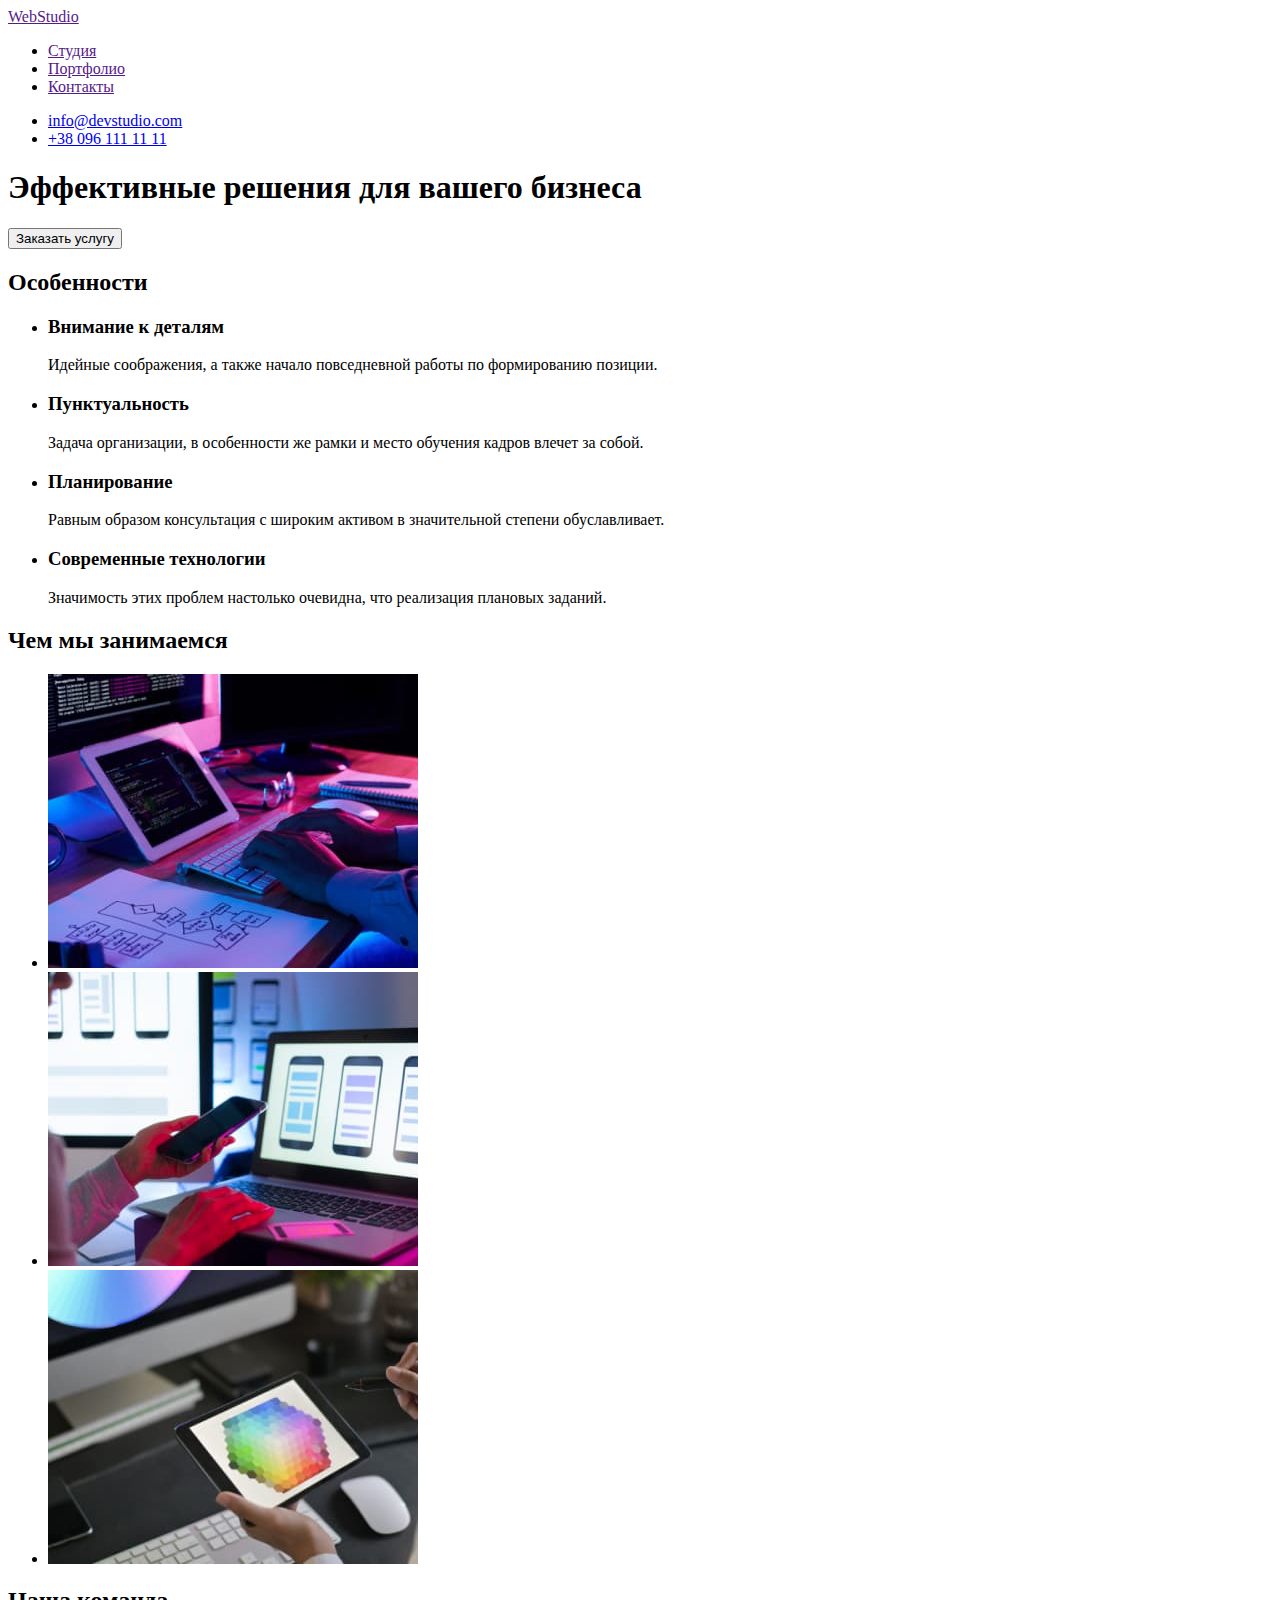
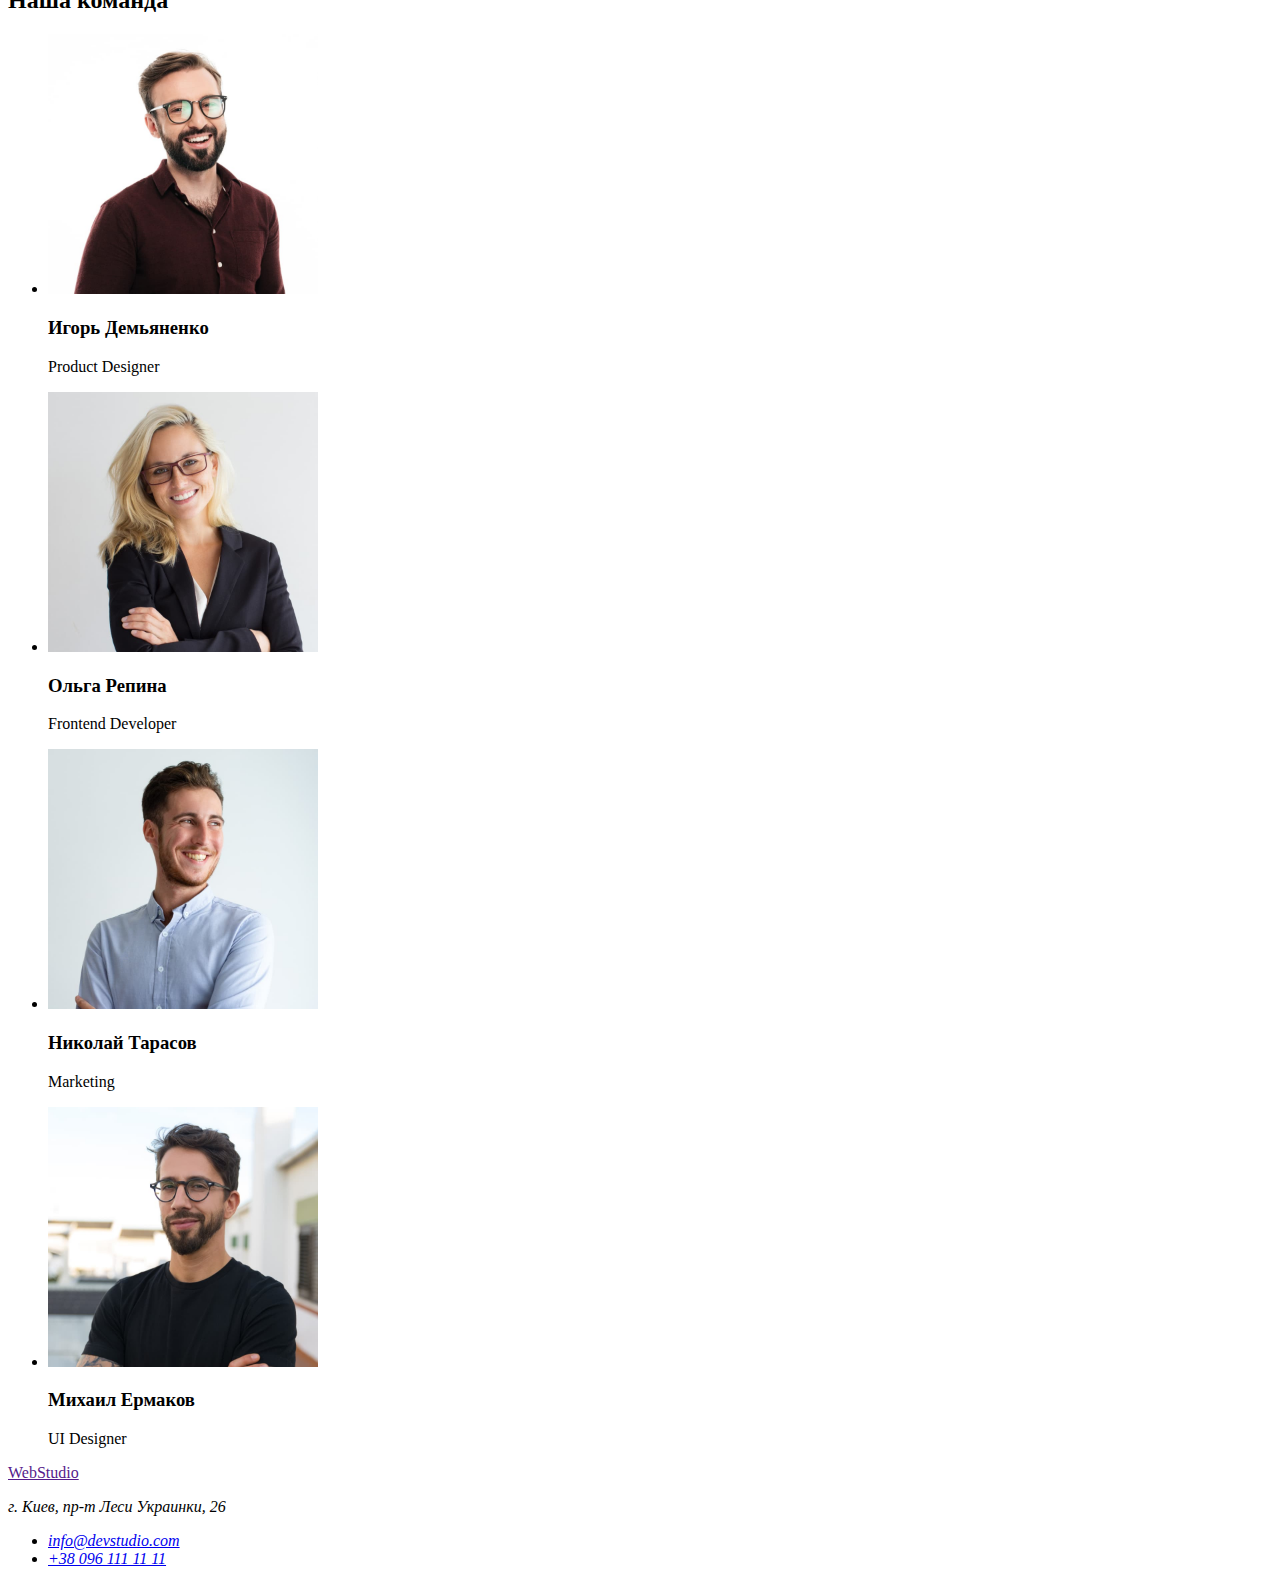
==== index.html @ 56379cd4 "Копіювання 1ДЗ" ====
<!DOCTYPE html>
<html lang="ru">
<head>
  <meta charset="UTF-8">
  <meta http-equiv="X-UA-Compatible" content="IE=edge">
  <meta name="viewport" content="width=device-width, initial-scale=1.0">
  <title>WebStudio</title>
</head>
<body>
  <header>
    <nav>
      <a href="">WebStudio</a>
      <ul>
        <li><a href="">Студия</a></li>
        <li><a href="">Портфолио</a></li>
        <li><a href="">Контакты</a></li>
      </ul>
    </nav>
    <ul>
      <li><a href="mailto:info@devstudio.com">info@devstudio.com</a></li>
      <li><a href="tel:+380961111111">+38 096 111 11 11</a></li>
    </ul>
  </header>
  <main>
    <section>
      <h1>Эффективные решения для вашего бизнеса</h1>
      <button type="button">Заказать услугу</button>
    </section>
    <section>
      <h2>Особенности</h2>
      <ul>
        <li>
          <h3>Внимание к деталям</h3>
          <p>Идейные соображения, а также начало повседневной работы по формированию позиции.</p>
        </li>
        <li>
          <h3>Пунктуальность</h3>
          <p>Задача организации, в особенности же рамки и место обучения кадров влечет за собой.</p>
        </li>
        <li>
          <h3>Планирование</h3>
          <p>Равным образом консультация с широким активом в значительной степени обуславливает.</p>
        </li>
        <li>
          <h3>Современные технологии</h3>
          <p>Значимость этих проблем настолько очевидна, что реализация плановых заданий.</p>
        </li>
      </ul>
    </section>
    <section>
      <h2>Чем мы занимаемся</h2>
      <ul>
        <li><img src="./images/box 1.jpg" alt="Работа на клавиатуре" width="370"></li>
        <li><img src="./images/box 2.jpg" alt="Работа со смартфоном" width="370"></li>
        <li><img src="./images/box 3.jpg" alt="Работа на планшете" width="370"></li>
      </ul>
    </section>
    <section>
      <h2>Наша команда</h2>
      <ul>
        <li>
          <img src="./images/Demyanenko.jpg" alt="Игорь Демьяненко" width="270">
          <h3>Игорь Демьяненко</h3>
          <p>Product Designer</p>
        </li>
        <li>
          <img src="./images/Repina.jpg" alt="Ольга Репина" width="270">
          <h3>Ольга Репина</h3>
          <p>Frontend Developer</p>
        </li>
        <li>
          <img src="./images/Tarasov.jpg" alt="Николай Тарасов" width="270">
          <h3>Николай Тарасов</h3>
          <p>Marketing</p>
        </li>
        <li>
          <img src="./images/Yermakov.jpg" alt="Михаил Ермаков" width="270">
          <h3>Михаил Ермаков</h3>
          <p>UI Designer</p>
        </li>
      </ul>
    </section>
  </main>
  <footer>
    <a href="">WebStudio</a>
    <address>
      <p>г. Киев, пр-т Леси Украинки, 26</p>
      <ul>
        <li><a href="mailto:info@devstudio.com">info@devstudio.com</a></li>
        <li><a href="tel:+380961111111">+38 096 111 11 11</a></li>
      </ul>           
    </address>
  </footer>
</body>
</html>
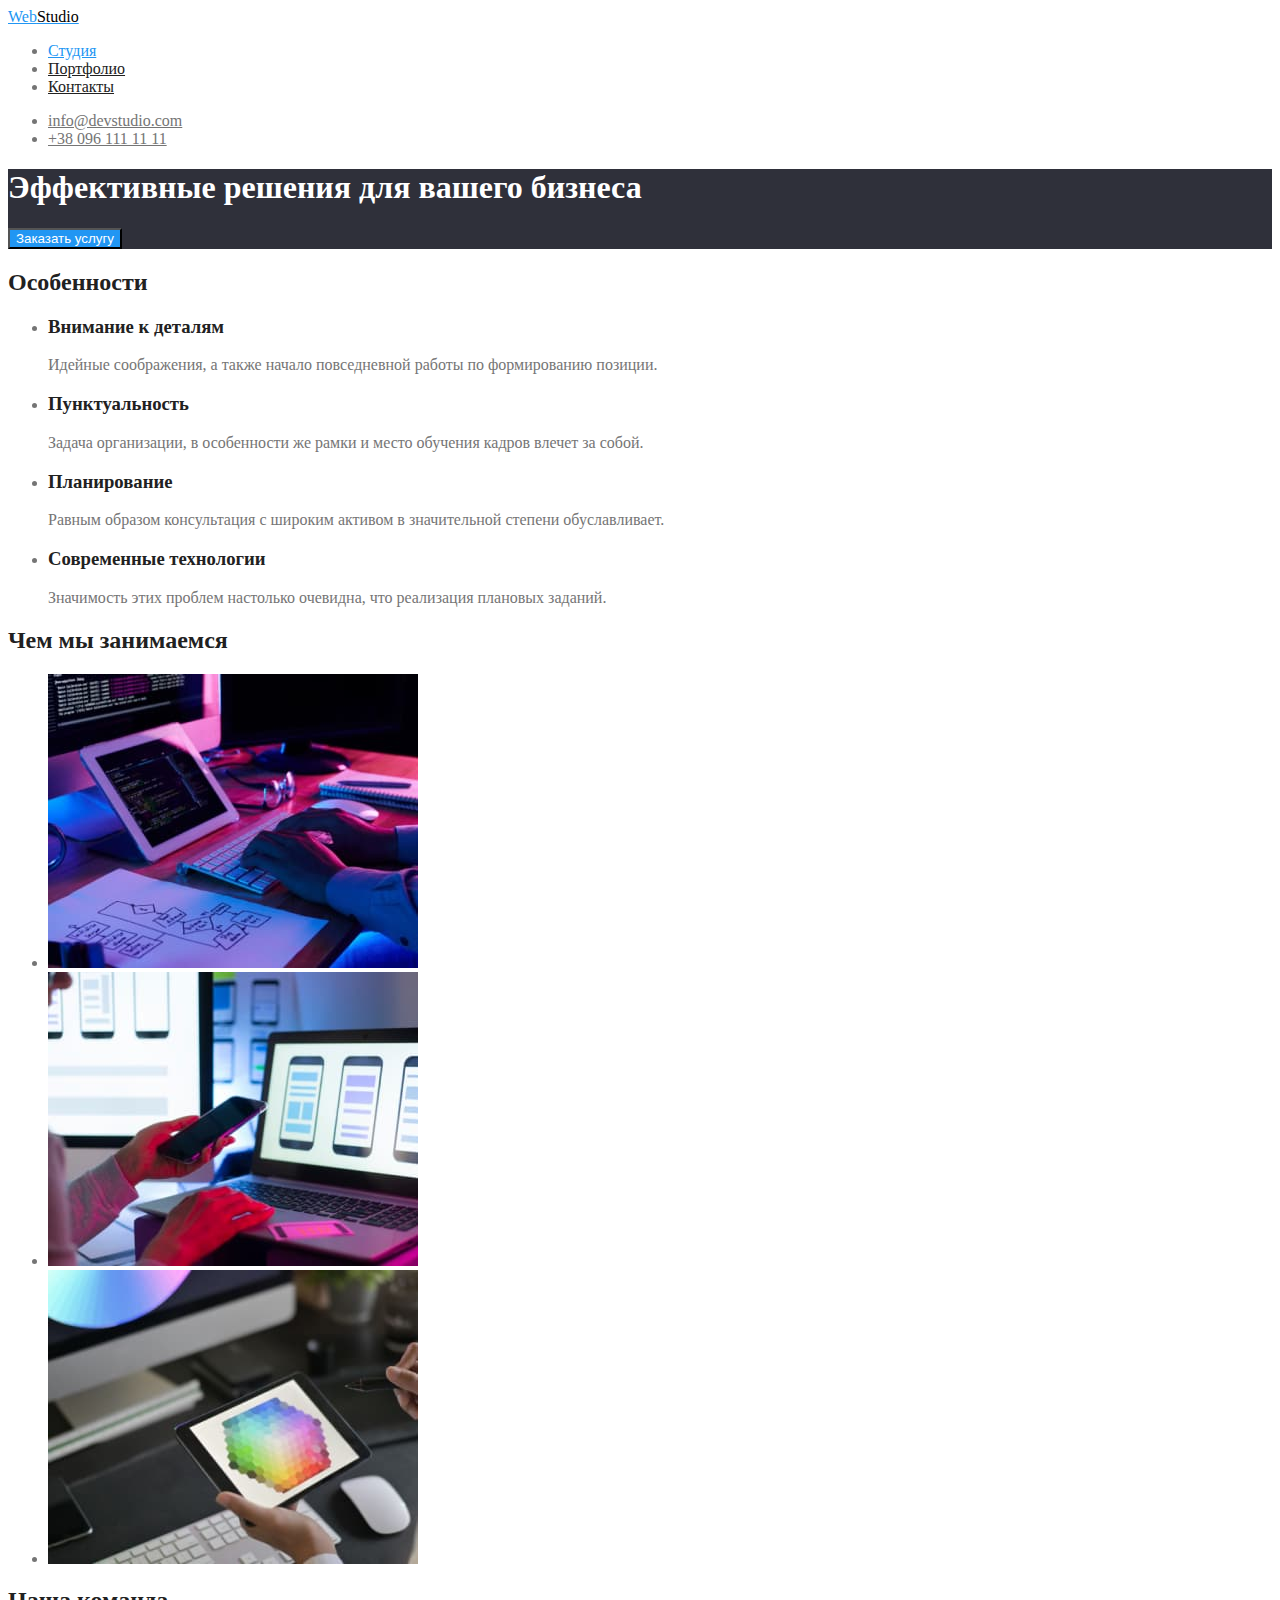
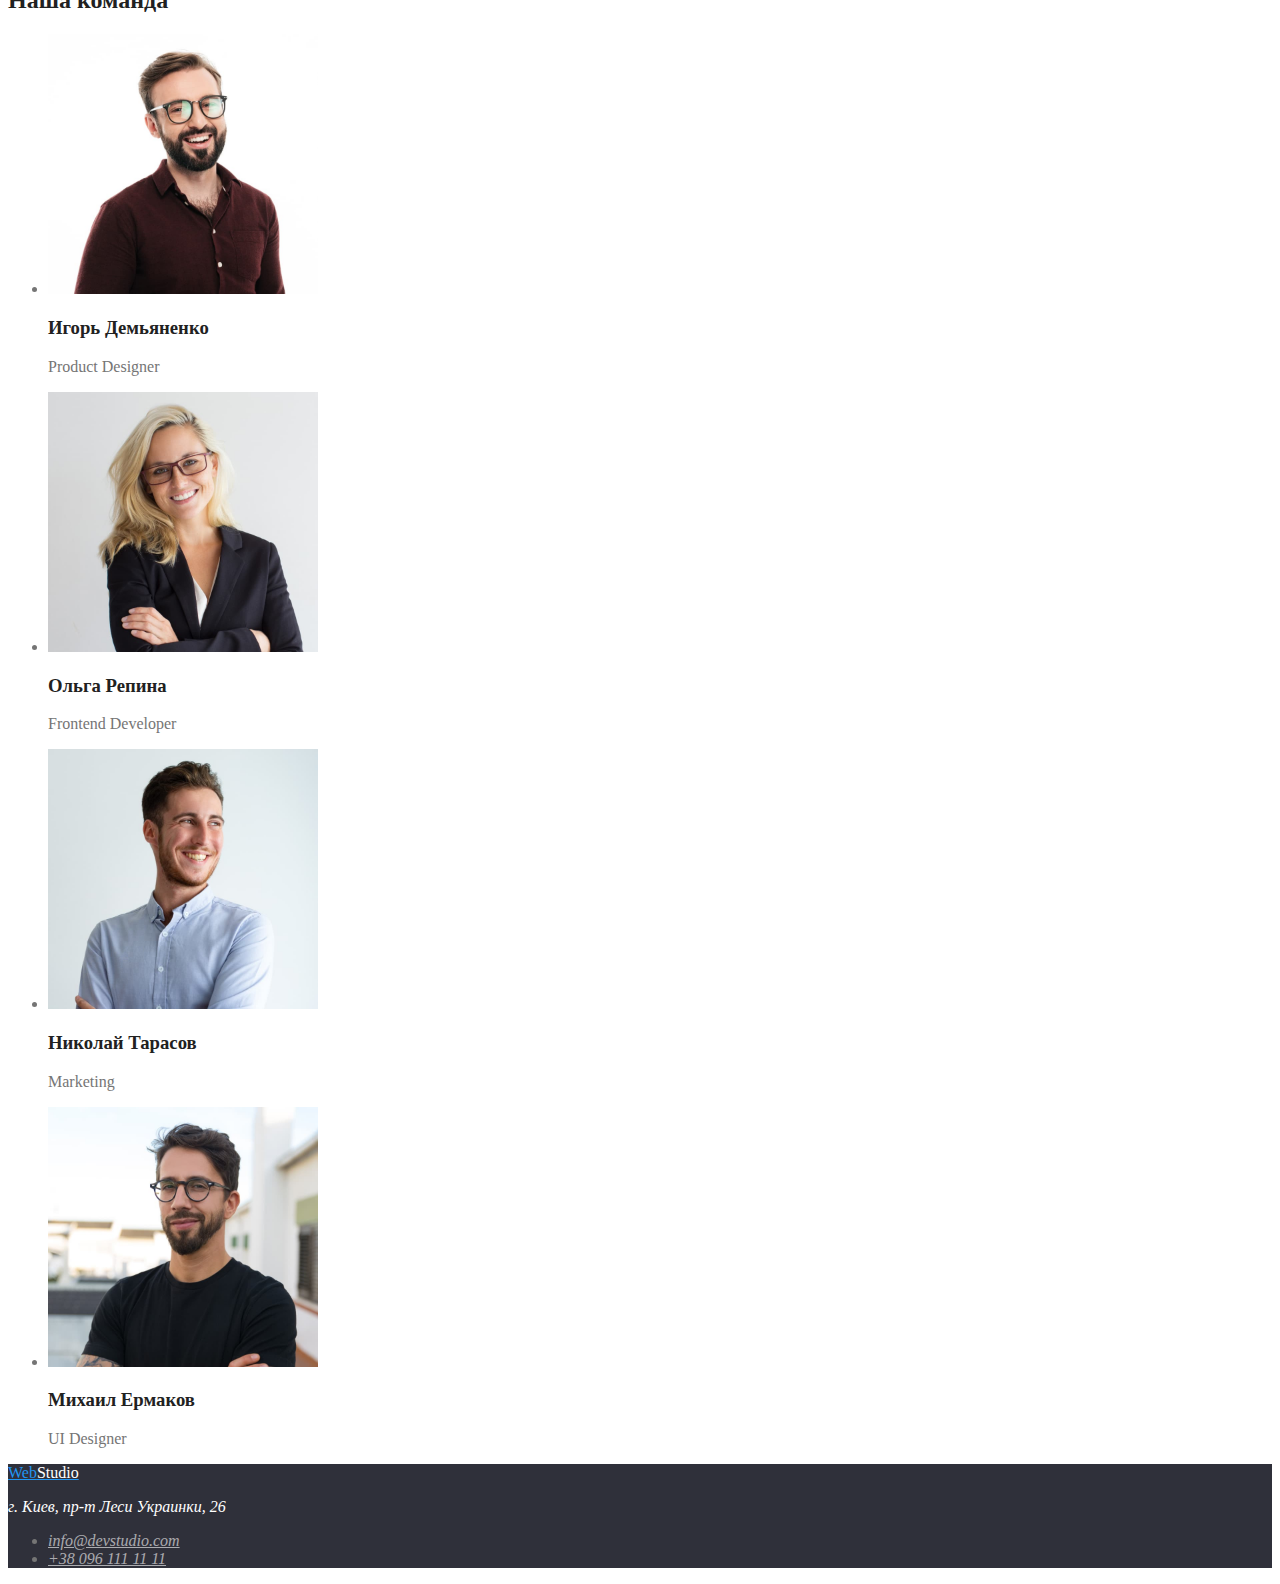
==== commit 3bec61fb: "Додавання класів для стилізування" ====
--- a/index.html
+++ b/index.html
@@ -5,87 +5,88 @@
   <meta http-equiv="X-UA-Compatible" content="IE=edge">
   <meta name="viewport" content="width=device-width, initial-scale=1.0">
   <title>WebStudio</title>
+  <link rel="stylesheet" href="./css/style.css">
 </head>
 <body>
   <header>
+    <a class="logo" href="./index.html">Web<span class="header-logo">Studio</span></a>
     <nav>
-      <a href="">WebStudio</a>
-      <ul>
-        <li><a href="">Студия</a></li>
-        <li><a href="">Портфолио</a></li>
+        <ul class="main-nav">
+        <li><a class="activity" href="./index.html">Студия</a></li>
+        <li><a href="./portfolio.html">Портфолио</a></li>
         <li><a href="">Контакты</a></li>
       </ul>
     </nav>
-    <ul>
+    <ul class="nav-address">
       <li><a href="mailto:info@devstudio.com">info@devstudio.com</a></li>
       <li><a href="tel:+380961111111">+38 096 111 11 11</a></li>
     </ul>
   </header>
   <main>
-    <section>
+    <section class="hero">
       <h1>Эффективные решения для вашего бизнеса</h1>
-      <button type="button">Заказать услугу</button>
+      <button class="order" type="button">Заказать услугу</button>
     </section>
-    <section>
-      <h2>Особенности</h2>
+    <section class="section">
+      <h2 class="title">Особенности</h2>
       <ul>
         <li>
-          <h3>Внимание к деталям</h3>
+          <h3 class="title">Внимание к деталям</h3>
           <p>Идейные соображения, а также начало повседневной работы по формированию позиции.</p>
         </li>
         <li>
-          <h3>Пунктуальность</h3>
+          <h3 class="title">Пунктуальность</h3>
           <p>Задача организации, в особенности же рамки и место обучения кадров влечет за собой.</p>
         </li>
         <li>
-          <h3>Планирование</h3>
+          <h3 class="title">Планирование</h3>
           <p>Равным образом консультация с широким активом в значительной степени обуславливает.</p>
         </li>
         <li>
-          <h3>Современные технологии</h3>
+          <h3 class="title">Современные технологии</h3>
           <p>Значимость этих проблем настолько очевидна, что реализация плановых заданий.</p>
         </li>
       </ul>
     </section>
-    <section>
-      <h2>Чем мы занимаемся</h2>
+    <section class="section">
+      <h2 class="title">Чем мы занимаемся</h2>
       <ul>
-        <li><img src="./images/box 1.jpg" alt="Работа на клавиатуре" width="370"></li>
-        <li><img src="./images/box 2.jpg" alt="Работа со смартфоном" width="370"></li>
-        <li><img src="./images/box 3.jpg" alt="Работа на планшете" width="370"></li>
+        <li><img src="./images/box-1.jpg" alt="Работа на клавиатуре" width="370"></li>
+        <li><img src="./images/box-2.jpg" alt="Работа со смартфоном" width="370"></li>
+        <li><img src="./images/box-3.jpg" alt="Работа на планшете" width="370"></li>
       </ul>
     </section>
-    <section>
-      <h2>Наша команда</h2>
+    <section class="section">
+      <h2 class="title">Наша команда</h2>
       <ul>
         <li>
           <img src="./images/Demyanenko.jpg" alt="Игорь Демьяненко" width="270">
-          <h3>Игорь Демьяненко</h3>
+          <h3 class="title">Игорь Демьяненко</h3>
           <p>Product Designer</p>
         </li>
         <li>
           <img src="./images/Repina.jpg" alt="Ольга Репина" width="270">
-          <h3>Ольга Репина</h3>
+          <h3 class="title">Ольга Репина</h3>
           <p>Frontend Developer</p>
         </li>
         <li>
           <img src="./images/Tarasov.jpg" alt="Николай Тарасов" width="270">
-          <h3>Николай Тарасов</h3>
+          <h3 class="title">Николай Тарасов</h3>
           <p>Marketing</p>
         </li>
         <li>
           <img src="./images/Yermakov.jpg" alt="Михаил Ермаков" width="270">
-          <h3>Михаил Ермаков</h3>
+          <h3 class="title">Михаил Ермаков</h3>
           <p>UI Designer</p>
         </li>
       </ul>
     </section>
   </main>
   <footer>
-    <a href="">WebStudio</a>
-    <address>
-      <p>г. Киев, пр-т Леси Украинки, 26</p>
-      <ul>
+    <a class="logo" href="./index.html">Web<span class="footer-logo">Studio</span></a>
+    <address class="footer-address">
+      <p class="address">г. Киев, пр-т Леси Украинки, 26</p>
+      <ul class="footer-address">
         <li><a href="mailto:info@devstudio.com">info@devstudio.com</a></li>
         <li><a href="tel:+380961111111">+38 096 111 11 11</a></li>
       </ul>           
--- a/css/style.css
+++ b/css/style.css
@@ -0,0 +1,80 @@
+:root {
+  --main-text-color: #757575;
+  --main-title-text-color: #212121;
+  --accent-text-color: #2196F3;
+  --adress-text-color: rgba(255, 255, 255, 0.6);
+  --additional-text-color: #ffffff;
+  --hero-background-color: #2F303A;
+  --main-background-color: #ffffff;
+  --button-hover: #188CE8;
+  --header-logo-color: #000000;
+  --button-background: #F5F4FA;
+}
+body {
+  color: var(--main-text-color);
+  background-color: var(--main-background-color);
+}
+/* Стили хедера */
+.logo {
+  color: var(--accent-text-color);
+}
+.header-logo {
+  color: var(--header-logo-color);
+}
+.main-nav a {
+  color: var(--main-title-text-color);
+}
+.main-nav .activity{
+  color: var(--accent-text-color);
+}
+.main-nav a:hover,
+.main-nav a:focus,
+.nav-address a:focus,
+.nav-address a:hover,
+.footer-address a:focus,
+.footer-address a:hover {
+  color: var(--accent-text-color);
+}
+.nav-address a {
+  color: var(--main-text-color);
+}
+/* Стили Студии */
+.hero {
+  background-color: var(--hero-background-color);
+  color: var(--additional-text-color);
+}
+.order {
+  color: var(--additional-text-color);
+  background-color: var(--accent-text-color);
+}
+.order:hover,
+.order:focus {
+  background-color: var(--button-hover);
+}
+.section .title {
+  color: var(--main-title-text-color);
+}
+/* Стили футера */
+footer {
+  background-color: var(--hero-background-color);
+}
+.footer-logo {
+  color: var(--additional-text-color);
+}
+.address {
+  color: var(--additional-text-color);
+}
+.footer-address a {
+  color: var(--adress-text-color);
+}
+/* Стили Портфолио */
+.button {
+  color: var(--main-title-text-colo);
+  background-color: var(--button-background);
+  border: none;
+}
+.button:focus,
+.button:hover {
+  color: var(--additional-text-color);
+  background-color: var(--accent-text-color);
+}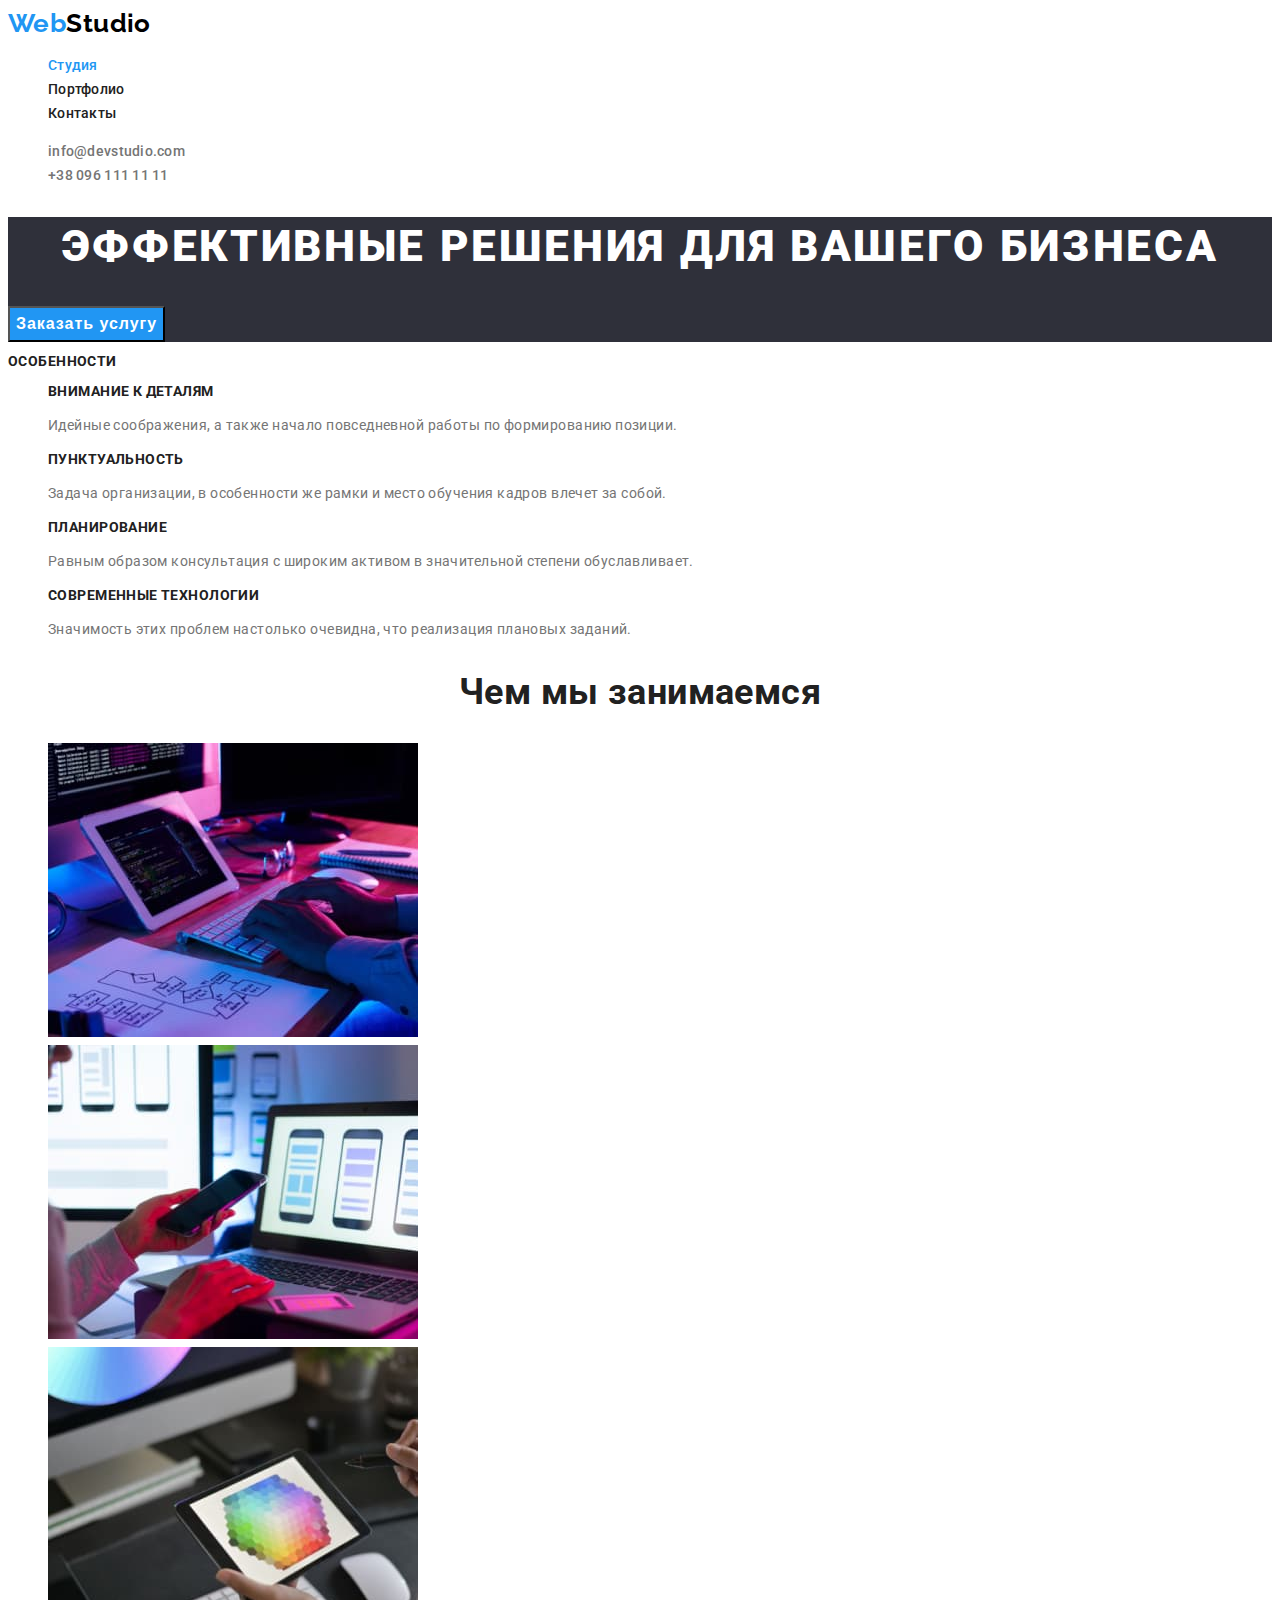
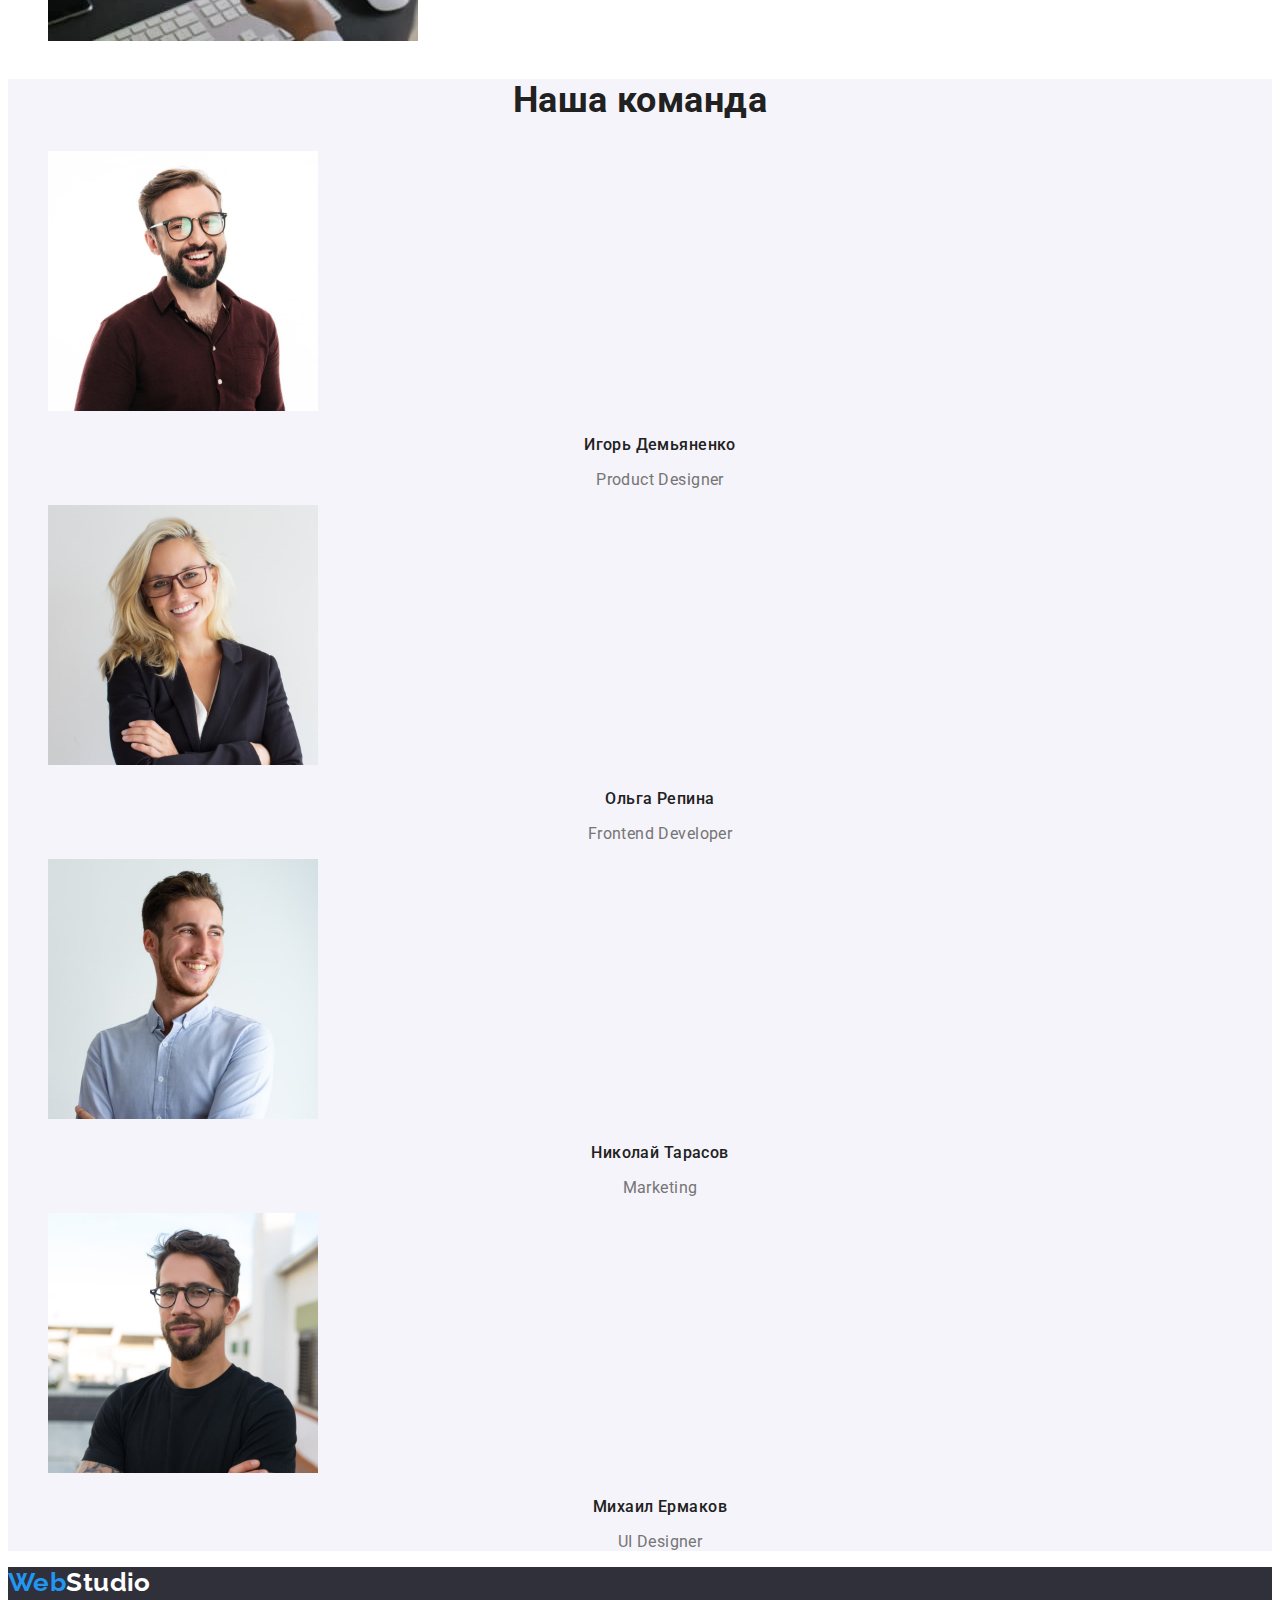
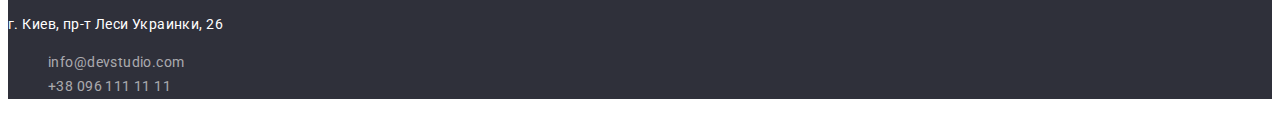
==== commit 412e4478: "Додавання і оформлення шрифтів" ====
--- a/index.html
+++ b/index.html
@@ -5,6 +5,10 @@
   <meta http-equiv="X-UA-Compatible" content="IE=edge">
   <meta name="viewport" content="width=device-width, initial-scale=1.0">
   <title>WebStudio</title>
+  <link rel="preconnect" href="https://fonts.googleapis.com">
+  <link rel="preconnect" href="https://fonts.gstatic.com" crossorigin>
+  <link href="https://fonts.googleapis.com/css2?family=Raleway:wght@700&family=Roboto:wght@400;500;700;900&display=swap"
+    rel="stylesheet">
   <link rel="stylesheet" href="./css/style.css">
 </head>
 <body>
@@ -27,7 +31,7 @@
       <h1>Эффективные решения для вашего бизнеса</h1>
       <button class="order" type="button">Заказать услугу</button>
     </section>
-    <section class="section">
+    <section class="section feature">
       <h2 class="title">Особенности</h2>
       <ul>
         <li>
@@ -49,14 +53,14 @@
       </ul>
     </section>
     <section class="section">
-      <h2 class="title">Чем мы занимаемся</h2>
+      <h2 class="title works">Чем мы занимаемся</h2>
       <ul>
         <li><img src="./images/box-1.jpg" alt="Работа на клавиатуре" width="370"></li>
         <li><img src="./images/box-2.jpg" alt="Работа со смартфоном" width="370"></li>
         <li><img src="./images/box-3.jpg" alt="Работа на планшете" width="370"></li>
       </ul>
     </section>
-    <section class="section">
+    <section class="section team">
       <h2 class="title">Наша команда</h2>
       <ul>
         <li>
--- a/css/style.css
+++ b/css/style.css
@@ -13,17 +13,36 @@
 body {
   color: var(--main-text-color);
   background-color: var(--main-background-color);
+  font-family: 'Roboto', sans-serif;
+  font-weight: 400;
+  font-size: 14px;
+  line-height: 1.71;
+  letter-spacing: 0.03em;
+}
+a {
+  text-decoration: none;
+}
+li {
+  list-style-type: none;
 }
 /* Стили хедера */
 .logo {
   color: var(--accent-text-color);
+  font-family: 'Raleway', sans-serif;
+  font-weight: 700;
+  font-size: 26px;
+  line-height: 1.19;
 }
 .header-logo {
   color: var(--header-logo-color);
 }
 .main-nav a {
   color: var(--main-title-text-color);
-}
+  font-weight: 500;
+  font-size: 14px;
+  line-height: 1.14;
+  letter-spacing: 0.02em;
+  }
 .main-nav .activity{
   color: var(--accent-text-color);
 }
@@ -37,15 +56,32 @@
 }
 .nav-address a {
   color: var(--main-text-color);
+  font-weight: 500;
+  font-size: 14px;
+  line-height: 1.14;
+  letter-spacing: 0.02em;
 }
 /* Стили Студии */
 .hero {
   background-color: var(--hero-background-color);
   color: var(--additional-text-color);
 }
+.hero h1 {
+  font-weight: 900;
+  font-size: 44px;
+  line-height: 1.36;
+  text-align: center;
+  letter-spacing: 0.06em;
+  text-transform: uppercase;
+}
 .order {
   color: var(--additional-text-color);
   background-color: var(--accent-text-color);
+  cursor: pointer;
+  font-weight: 700;
+  font-size: 16px;
+  line-height: 1.88;
+  letter-spacing: 0.06em;
 }
 .order:hover,
 .order:focus {
@@ -53,6 +89,32 @@
 }
 .section .title {
   color: var(--main-title-text-color);
+}
+.feature .title {
+  font-weight: 700;
+  font-size: 14px;
+  line-height: 1.14;
+  text-transform: uppercase;
+}
+.team {
+background-color: var(--button-background);
+}
+.works,
+.team > h2 {
+  font-size: 36px;
+  line-height: 1.17;
+  text-align: center;
+}
+.team h3 {
+  font-weight: 500;
+  font-size: 16px;
+  line-height: 1.19;
+  text-align: center;
+}
+.team p {
+  font-size: 16px;
+  line-height: 1.19;
+  text-align: center;
 }
 /* Стили футера */
 footer {
@@ -63,18 +125,36 @@
 }
 .address {
   color: var(--additional-text-color);
+  font-style: normal;
 }
 .footer-address a {
   color: var(--adress-text-color);
+  font-style: normal;
 }
 /* Стили Портфолио */
 .button {
   color: var(--main-title-text-colo);
   background-color: var(--button-background);
   border: none;
+  cursor: pointer;
+  font-family: inherit;
+  font-weight: 500;
+  font-size: 16px;
+  line-height: 1.62;
+  letter-spacing: inherit;
+  text-align: center;
 }
 .button:focus,
 .button:hover {
   color: var(--additional-text-color);
   background-color: var(--accent-text-color);
+}
+.examples .title {
+  font-size: 18px;
+  line-height: 2;
+  letter-spacing: 0.06em;
+}
+.examples p {
+  font-size: 16px;
+  line-height: 1.88;
 }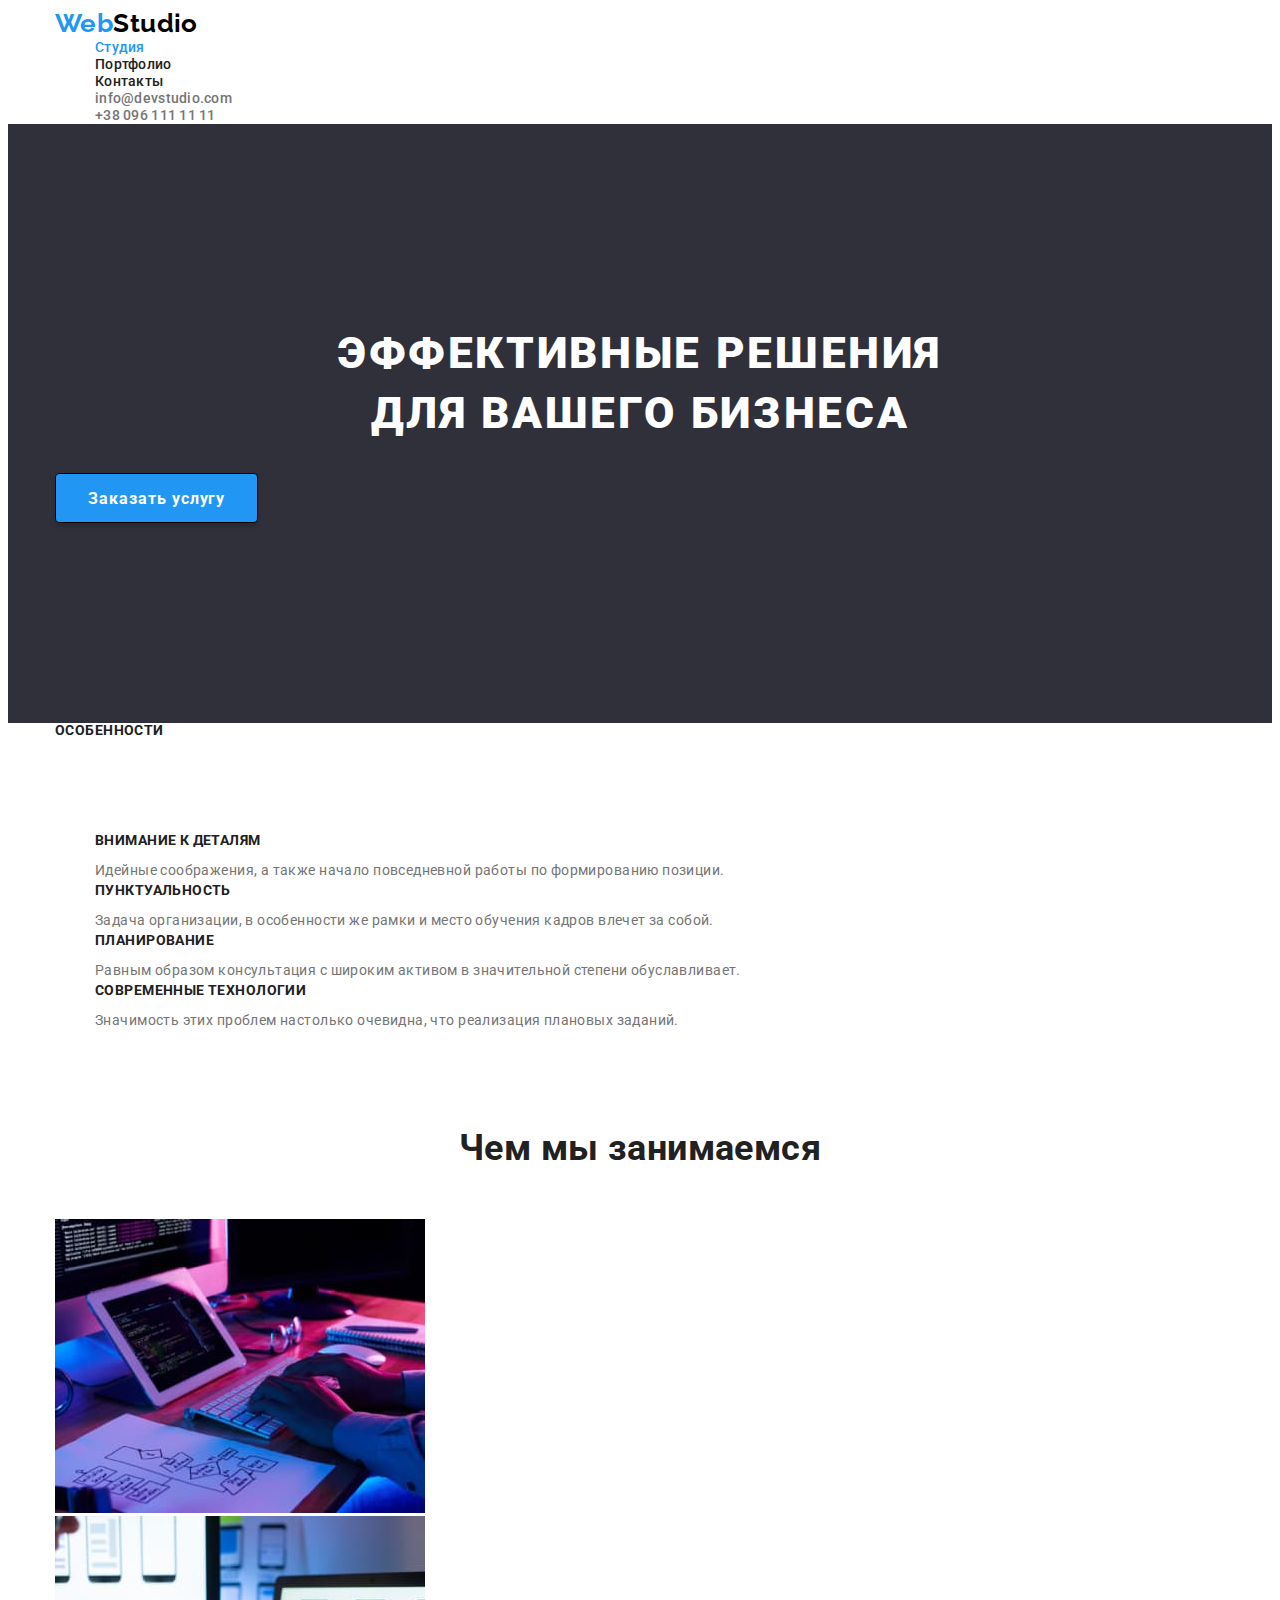
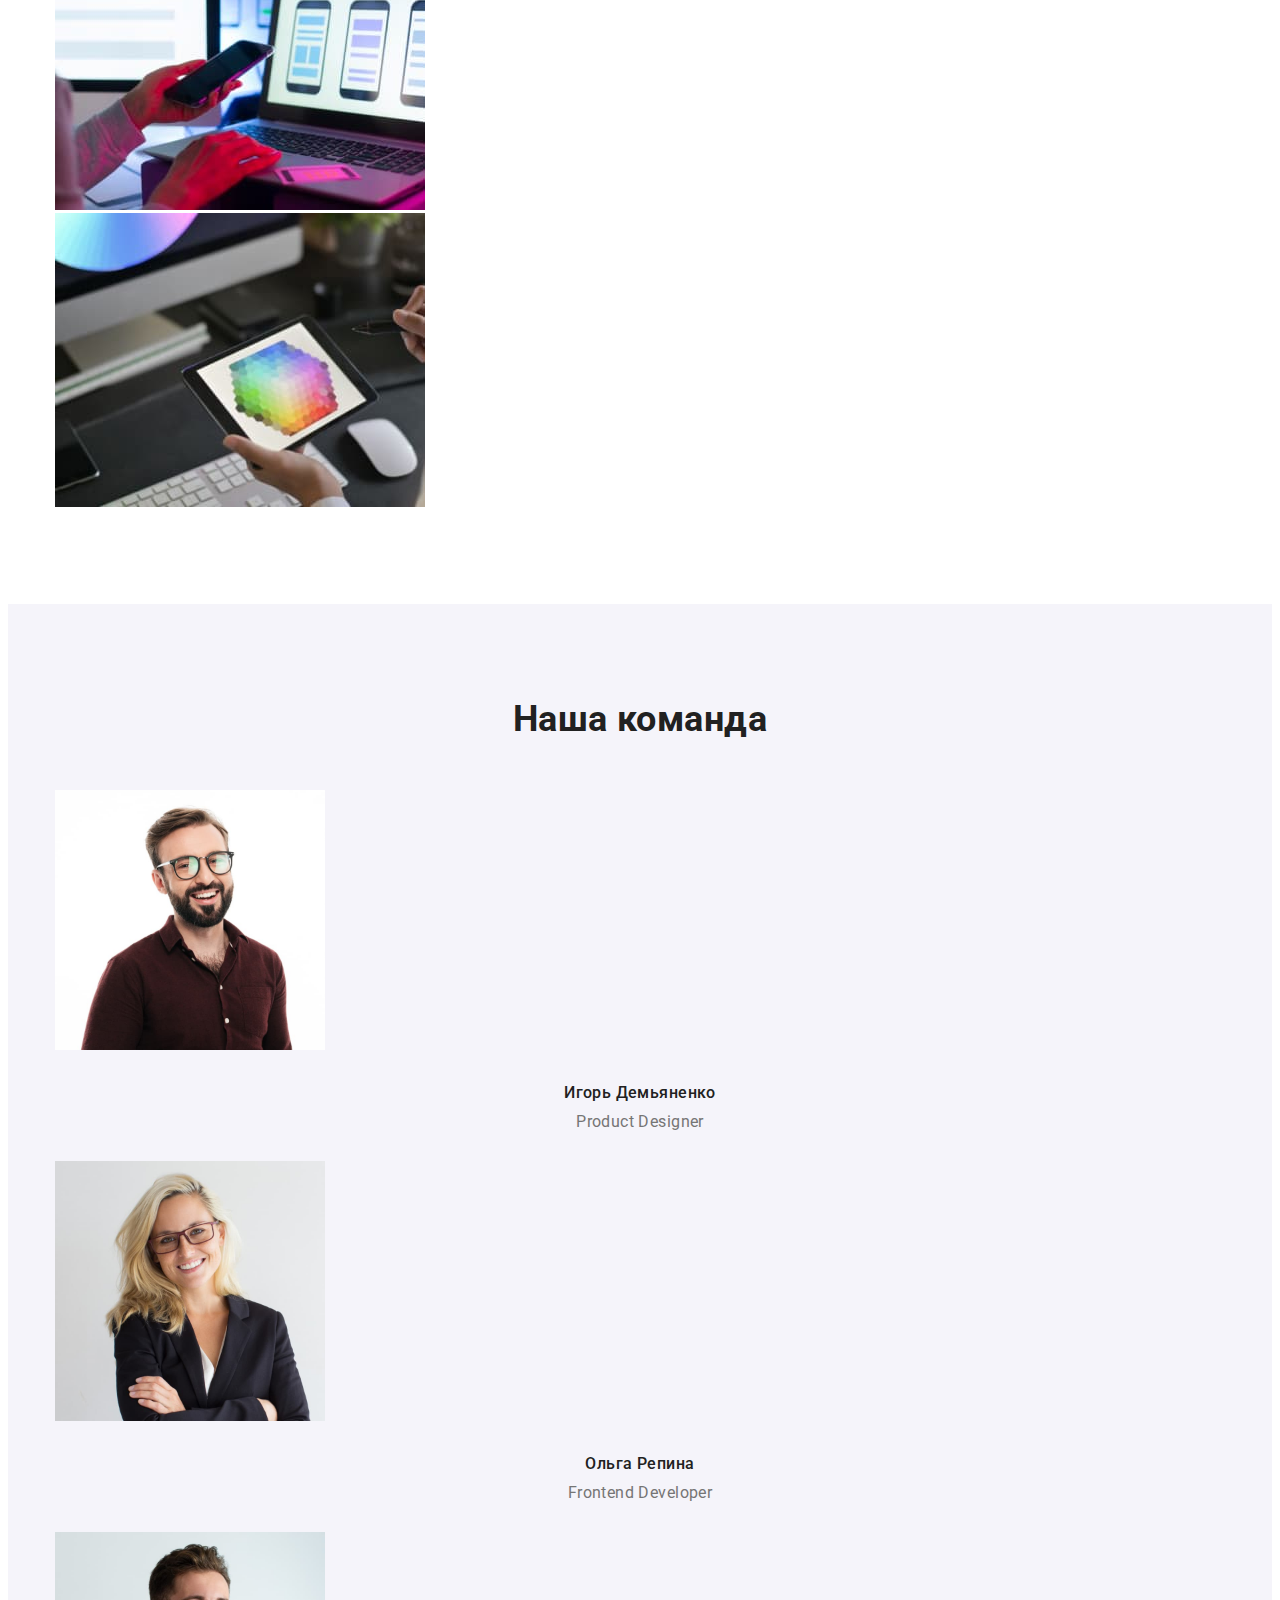
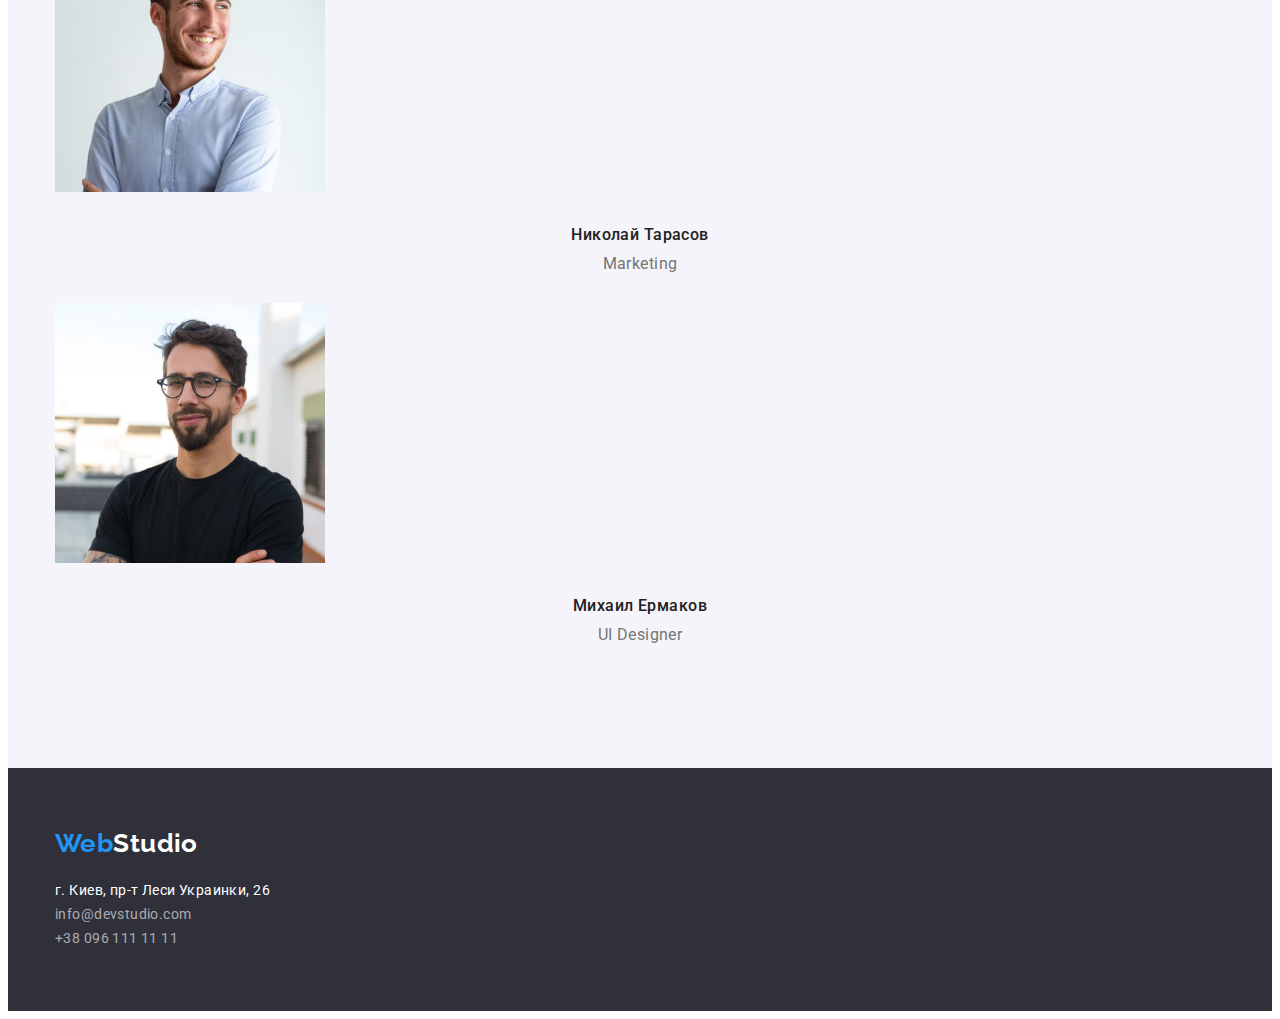
==== commit 62a86b7b: "Додавання відступів, оформлення кнопок" ====
--- a/index.html
+++ b/index.html
@@ -9,92 +9,105 @@
   <link rel="preconnect" href="https://fonts.gstatic.com" crossorigin>
   <link href="https://fonts.googleapis.com/css2?family=Raleway:wght@700&family=Roboto:wght@400;500;700;900&display=swap"
     rel="stylesheet">
+  <link rel="modern-normalize" href="https://cdnjs.cloudflare.com/ajax/libs/modern-normalize/1.1.0/modern-normalize.min.css">
   <link rel="stylesheet" href="./css/style.css">
 </head>
 <body>
   <header>
-    <a class="logo" href="./index.html">Web<span class="header-logo">Studio</span></a>
-    <nav>
+    <div class="container">
+      <a class="logo" href="./index.html">Web<span class="header-logo">Studio</span></a>
+      <nav>
         <ul class="main-nav">
-        <li><a class="activity" href="./index.html">Студия</a></li>
-        <li><a href="./portfolio.html">Портфолио</a></li>
-        <li><a href="">Контакты</a></li>
+          <li><a class="activity" href="./index.html">Студия</a></li>
+          <li><a href="./portfolio.html">Портфолио</a></li>
+          <li><a href="">Контакты</a></li>
+        </ul>
+      </nav>
+      <ul class="nav-address">
+        <li><a href="mailto:info@devstudio.com">info@devstudio.com</a></li>
+        <li><a href="tel:+380961111111">+38 096 111 11 11</a></li>
       </ul>
-    </nav>
-    <ul class="nav-address">
-      <li><a href="mailto:info@devstudio.com">info@devstudio.com</a></li>
-      <li><a href="tel:+380961111111">+38 096 111 11 11</a></li>
-    </ul>
+    </div>
   </header>
   <main>
     <section class="hero">
-      <h1>Эффективные решения для вашего бизнеса</h1>
-      <button class="order" type="button">Заказать услугу</button>
+      <div class="container">
+        <h1>Эффективные решения<br>для вашего бизнеса</h1>
+        <button class="order" type="button">Заказать услугу</button>
+      </div> 
     </section>
     <section class="section feature">
-      <h2 class="title">Особенности</h2>
-      <ul>
-        <li>
-          <h3 class="title">Внимание к деталям</h3>
-          <p>Идейные соображения, а также начало повседневной работы по формированию позиции.</p>
-        </li>
-        <li>
-          <h3 class="title">Пунктуальность</h3>
-          <p>Задача организации, в особенности же рамки и место обучения кадров влечет за собой.</p>
-        </li>
-        <li>
-          <h3 class="title">Планирование</h3>
-          <p>Равным образом консультация с широким активом в значительной степени обуславливает.</p>
-        </li>
-        <li>
-          <h3 class="title">Современные технологии</h3>
-          <p>Значимость этих проблем настолько очевидна, что реализация плановых заданий.</p>
-        </li>
-      </ul>
+      <div class="container">
+          <h2 class="title">Особенности</h2>
+          <ul class="feature-list">
+            <li>
+              <h3 class="title">Внимание к деталям</h3>
+              <p>Идейные соображения, а также начало повседневной работы по формированию позиции.</p>
+            </li>
+            <li>
+              <h3 class="title">Пунктуальность</h3>
+              <p>Задача организации, в особенности же рамки и место обучения кадров влечет за собой.</p>
+            </li>
+            <li>
+              <h3 class="title">Планирование</h3>
+              <p>Равным образом консультация с широким активом в значительной степени обуславливает.</p>
+            </li>
+            <li>
+              <h3 class="title">Современные технологии</h3>
+              <p>Значимость этих проблем настолько очевидна, что реализация плановых заданий.</p>
+            </li>
+          </ul>
+      </div>
     </section>
     <section class="section">
-      <h2 class="title works">Чем мы занимаемся</h2>
-      <ul>
-        <li><img src="./images/box-1.jpg" alt="Работа на клавиатуре" width="370"></li>
-        <li><img src="./images/box-2.jpg" alt="Работа со смартфоном" width="370"></li>
-        <li><img src="./images/box-3.jpg" alt="Работа на планшете" width="370"></li>
-      </ul>
+      <div class="container container-works">
+          <h2 class="title works">Чем мы занимаемся</h2>
+          <ul class="list">
+            <li><img src="./images/box-1.jpg" alt="Работа на клавиатуре" width="370"></li>
+            <li><img src="./images/box-2.jpg" alt="Работа со смартфоном" width="370"></li>
+            <li><img src="./images/box-3.jpg" alt="Работа на планшете" width="370"></li>
+          </ul>
+      </div>      
     </section>
     <section class="section team">
-      <h2 class="title">Наша команда</h2>
-      <ul>
-        <li>
-          <img src="./images/Demyanenko.jpg" alt="Игорь Демьяненко" width="270">
-          <h3 class="title">Игорь Демьяненко</h3>
-          <p>Product Designer</p>
-        </li>
-        <li>
-          <img src="./images/Repina.jpg" alt="Ольга Репина" width="270">
-          <h3 class="title">Ольга Репина</h3>
-          <p>Frontend Developer</p>
-        </li>
-        <li>
-          <img src="./images/Tarasov.jpg" alt="Николай Тарасов" width="270">
-          <h3 class="title">Николай Тарасов</h3>
-          <p>Marketing</p>
-        </li>
-        <li>
-          <img src="./images/Yermakov.jpg" alt="Михаил Ермаков" width="270">
-          <h3 class="title">Михаил Ермаков</h3>
-          <p>UI Designer</p>
-        </li>
-      </ul>
+      <div class="container container-works">
+          <h2 class="title works">Наша команда</h2>
+          <ul class="list">
+            <li>
+              <img src="./images/Demyanenko.jpg" alt="Игорь Демьяненко" width="270">
+              <h3 class="title">Игорь Демьяненко</h3>
+              <p>Product Designer</p>
+            </li>
+            <li>
+              <img src="./images/Repina.jpg" alt="Ольга Репина" width="270">
+              <h3 class="title">Ольга Репина</h3>
+              <p>Frontend Developer</p>
+            </li>
+            <li>
+              <img src="./images/Tarasov.jpg" alt="Николай Тарасов" width="270">
+              <h3 class="title">Николай Тарасов</h3>
+              <p>Marketing</p>
+            </li>
+            <li>
+              <img src="./images/Yermakov.jpg" alt="Михаил Ермаков" width="270">
+              <h3 class="title">Михаил Ермаков</h3>
+              <p>UI Designer</p>
+            </li>
+          </ul>
+      </div>
     </section>
   </main>
   <footer>
-    <a class="logo" href="./index.html">Web<span class="footer-logo">Studio</span></a>
-    <address class="footer-address">
-      <p class="address">г. Киев, пр-т Леси Украинки, 26</p>
-      <ul class="footer-address">
-        <li><a href="mailto:info@devstudio.com">info@devstudio.com</a></li>
-        <li><a href="tel:+380961111111">+38 096 111 11 11</a></li>
-      </ul>           
-    </address>
+    <div class="container">
+      <a class="logo" href="./index.html">Web<span class="footer-logo">Studio</span></a>
+      <address class="footer-address">
+        <p class="address">г. Киев, пр-т Леси Украинки, 26</p>
+        <ul class="footer-address list">
+          <li><a href="mailto:info@devstudio.com">info@devstudio.com</a></li>
+          <li><a href="tel:+380961111111">+38 096 111 11 11</a></li>
+        </ul>
+      </address>
+    </div>
   </footer>
 </body>
 </html>--- a/css/style.css
+++ b/css/style.css
@@ -10,20 +10,34 @@
   --header-logo-color: #000000;
   --button-background: #F5F4FA;
 }
+
+*,
+*::before,
+*::after {
+  box-sizing: border-box;
+}
+
 body {
   color: var(--main-text-color);
   background-color: var(--main-background-color);
   font-family: 'Roboto', sans-serif;
   font-weight: 400;
   font-size: 14px;
-  line-height: 1.71;
   letter-spacing: 0.03em;
 }
 a {
   text-decoration: none;
 }
-li {
-  list-style-type: none;
+ li {
+  list-style-type: none; 
+}
+.container {
+  width: 1200px;
+  padding: 0 15px;
+  margin-left: auto;
+  margin-right: auto;
+  /* outline: 1px solid forestgreen;
+  background: red; */
 }
 /* Стили хедера */
 .logo {
@@ -36,6 +50,11 @@
 .header-logo {
   color: var(--header-logo-color);
 }
+.main-nav,
+.nav-address {
+    margin-top: 0;
+    margin-bottom: 0;
+}
 .main-nav a {
   color: var(--main-title-text-color);
   font-weight: 500;
@@ -71,24 +90,44 @@
   font-size: 44px;
   line-height: 1.36;
   text-align: center;
+  line-height: 1.36;
   letter-spacing: 0.06em;
   text-transform: uppercase;
+  margin-top: 0;
+  margin-bottom: 30px;
+  padding-top: 200px;
 }
 .order {
   color: var(--additional-text-color);
   background-color: var(--accent-text-color);
   cursor: pointer;
+  font-family: inherit;
   font-weight: 700;
   font-size: 16px;
   line-height: 1.88;
   letter-spacing: 0.06em;
+  padding: 10px 32px;
+  box-shadow: 0px 4px 4px 0px #00000026;
+  border: 1px solid var(--header-logo-color);
+  border-radius: 4px;
+  min-width: 200px;
+  height: 50px;
+  text-align: center;
+  margin-bottom: 200px;
 }
 .order:hover,
 .order:focus {
   background-color: var(--button-hover);
+  border-color: transparent;
 }
 .section .title {
   color: var(--main-title-text-color);
+  margin-top: 0;
+  margin-bottom: 10px;
+}
+.feature-list {
+  margin-top: 94px;
+  margin-bottom: 0;
 }
 .feature .title {
   font-weight: 700;
@@ -96,29 +135,52 @@
   line-height: 1.14;
   text-transform: uppercase;
 }
+.feature p{
+  line-height: 1.71;
+  margin-top: 0;
+  margin-bottom: 0;
+}
 .team {
 background-color: var(--button-background);
 }
-.works,
-.team > h2 {
+
+.container-works {
+  padding-bottom: 94px;
+  padding-top: 94px;
+}
+.title.works {
   font-size: 36px;
   line-height: 1.17;
   text-align: center;
+  margin-bottom: 50px;
 }
 .team h3 {
   font-weight: 500;
   font-size: 16px;
   line-height: 1.19;
   text-align: center;
+  margin-bottom: 30px;
 }
 .team p {
   font-size: 16px;
   line-height: 1.19;
   text-align: center;
+  margin-top: 0;
+  margin-bottom: 30px;
+}
+.list {
+  margin-top: 0;
+  margin-bottom: 0;
+  padding-left: 0;
+}
+.section.team img {
+  margin-bottom: 30px;
 }
 /* Стили футера */
 footer {
   background-color: var(--hero-background-color);
+  padding-top: 60px;
+  padding-bottom: 60px;
 }
 .footer-logo {
   color: var(--additional-text-color);
@@ -126,12 +188,22 @@
 .address {
   color: var(--additional-text-color);
   font-style: normal;
+  line-height: 1.71;
+  margin-top: 20px;
+  margin-bottom: 0;
 }
 .footer-address a {
   color: var(--adress-text-color);
   font-style: normal;
-}
+  line-height: 1.71;
+  margin-top: 9px;
+}
+
 /* Стили Портфолио */
+.section.examples {
+  padding-top: 94px;
+  padding-bottom: 94px;
+}
 .button {
   color: var(--main-title-text-colo);
   background-color: var(--button-background);
@@ -143,6 +215,9 @@
   line-height: 1.62;
   letter-spacing: inherit;
   text-align: center;
+  padding: 6px 22px;
+  border-radius: 4px;
+    margin-bottom: 50px;
 }
 .button:focus,
 .button:hover {
@@ -153,8 +228,15 @@
   font-size: 18px;
   line-height: 2;
   letter-spacing: 0.06em;
+  margin-bottom: 4px;
 }
 .examples p {
   font-size: 16px;
   line-height: 1.88;
-}+  margin-top: 0;
+  margin-bottom: 20px;
+}
+.examples img {
+  margin-bottom: 20px;
+}
+
